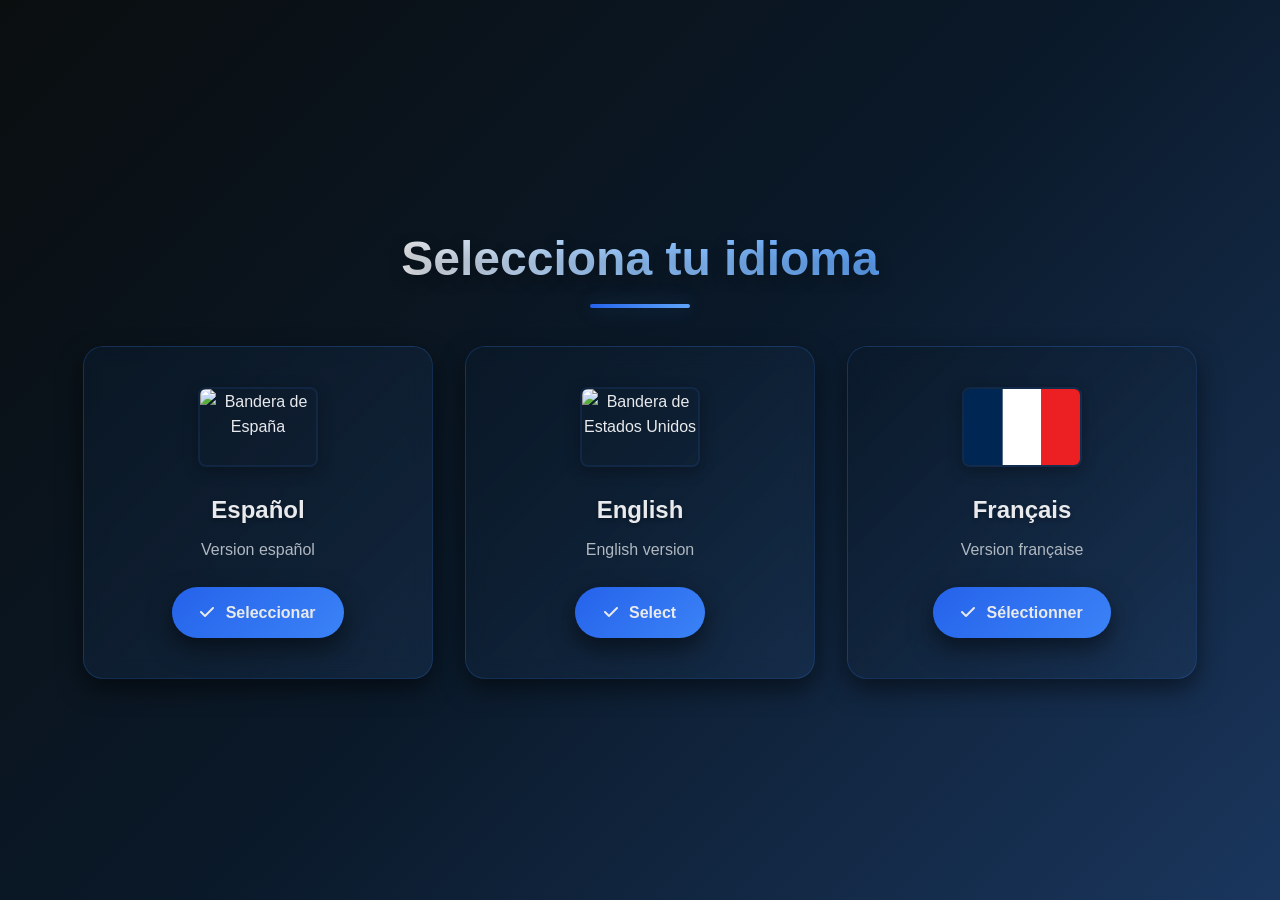
==== index.html @ 7fe9ea35 "Archivo Jdaprod.zip extraido" ====
<!DOCTYPE html>
<html lang="es" translate="no">
<head>
    <meta charset="UTF-8">
    <meta name="viewport" content="width=device-width, initial-scale=1.0">
    <meta name="google" content="notranslate">
    <title>J DaProd Oficial</title>
    
    <link rel="stylesheet" href="https://cdnjs.cloudflare.com/ajax/libs/font-awesome/6.4.0/css/all.min.css">
    
    <style>
        :root {
            --deep-space: #0a0e0f;
            --carbon: #121212;
            --charcoal: #1a1a1a;
            --dark-slate: #1e2124;
            --midnight-blue: #0a1929;
            --navy-blue: #0f2a3f;
            --deep-blue: #1a365d;
            --sapphire-dark: #1e3a5f;
            --sapphire-medium: #2563eb;
            --sapphire-light: #3b82f6;
            --azure: #60a5fa;
            --sky-blue: #93c5fd;
            --light-cyan: #dbeafe;
            --platinum: #e8eaed;
            --silver: #b0b8c1;
            --light-gray: #8b949e;
            --transition-smooth: all 0.3s cubic-bezier(0.25, 0.46, 0.45, 0.94);
            --shadow-deep: 0 10px 25px rgba(0, 0, 0, 0.5);
            --shadow-glow: 0 0 20px rgba(59, 130, 246, 0.3);
        }
        
        * {
            margin: 0;
            padding: 0;
            box-sizing: border-box;
        }
        
        body {
            font-family: 'Segoe UI', Tahoma, Geneva, Verdana, sans-serif;
            line-height: 1.6;
            color: var(--platinum);
            background-color: var(--deep-space);
            overflow-x: hidden;
        }
        
        .language-selector-page {
            min-height: 100vh;
            display: flex;
            align-items: center;
            justify-content: center;
            padding: 2rem;
            background: linear-gradient(135deg, var(--deep-space) 0%, var(--midnight-blue) 50%, var(--deep-blue) 100%);
            position: relative;
            overflow: hidden;
        }
        
        .language-selector-page::before {
            content: '';
            position: absolute;
            top: 0;
            left: 0;
            width: 100%;
            height: 100%;
            z-index: -1;
            background: 
                radial-gradient(circle at 10% 20%, rgba(37, 99, 235, 0.15) 0, transparent 25%), 
                radial-gradient(circle at 90% 80%, rgba(59, 130, 246, 0.1) 0, transparent 25%), 
                radial-gradient(circle at 50% 50%, rgba(10, 14, 15, 0.9) 0, transparent 50%);
            background-size: 400% 400%;
            animation: gradientShift 15s ease infinite;
        }
        
        @keyframes gradientShift {
            0% { background-position: 0% 50%; }
            50% { background-position: 100% 50%; }
            100% { background-position: 0% 50%; }
        }
        
        .language-container {
            max-width: 1200px;
            width: 100%;
            text-align: center;
        }
        
        .language-title {
            font-size: 3rem;
            font-weight: 700;
            margin-bottom: 1.5rem;
            background: linear-gradient(to right, var(--platinum) 0, var(--sky-blue) 50%, var(--azure) 100%);
            -webkit-background-clip: text;
            -webkit-text-fill-color: transparent;
            position: relative;
            display: inline-block;
            margin-bottom: 3rem;
            text-shadow: 0 5px 15px rgba(0, 0, 0, 0.3);
        }
        
        .language-title::after {
            content: '';
            position: absolute;
            bottom: -10px;
            left: 50%;
            transform: translateX(-50%);
            width: 100px;
            height: 4px;
            background: linear-gradient(to right, var(--sapphire-medium), var(--azure));
            border-radius: 2px;
            box-shadow: var(--shadow-glow);
        }
        
        .language-grid {
            display: flex;
            flex-wrap: wrap;
            gap: 2rem;
            justify-content: center;
            align-items: stretch;
        }
        
        .language-card {
            flex: 1;
            min-width: 280px;
            max-width: 350px;
            background: linear-gradient(135deg, rgba(10, 25, 41, 0.7) 0%, rgba(30, 58, 95, 0.4) 100%);
            backdrop-filter: blur(10px);
            border-radius: 20px;
            padding: 2.5rem;
            border: 1px solid rgba(59, 130, 246, 0.2);
            transition: var(--transition-smooth);
            box-shadow: var(--shadow-deep);
            display: flex;
            flex-direction: column;
            align-items: center;
            text-decoration: none;
            color: inherit;
            position: relative;
            overflow: hidden;
        }
        
        .language-card::before {
            content: '';
            position: absolute;
            top: 0;
            left: 0;
            width: 100%;
            height: 100%;
            background: linear-gradient(135deg, rgba(37, 99, 235, 0.1) 0%, rgba(59, 130, 246, 0.05) 100%);
            opacity: 0;
            transition: var(--transition-smooth);
            z-index: -1;
        }
        
        .language-card:hover {
            transform: translateY(-10px);
            box-shadow: 0 15px 40px rgba(37, 99, 235, 0.2), var(--shadow-glow);
            border-color: rgba(59, 130, 246, 0.4);
        }
        
        .language-card:hover::before {
            opacity: 1;
        }
        
        .flag-container {
            width: 120px;
            height: 80px;
            margin-bottom: 1.5rem;
            border-radius: 8px;
            overflow: hidden;
            box-shadow: 0 4px 15px rgba(0, 0, 0, 0.3);
            transition: var(--transition-smooth);
            border: 2px solid rgba(59, 130, 246, 0.1);
        }
        
        .language-card:hover .flag-container {
            transform: scale(1.05);
            box-shadow: 0 6px 20px rgba(37, 99, 235, 0.3);
            border-color: rgba(59, 130, 246, 0.3);
        }
        
        .flag {
            width: 100%;
            height: 100%;
            object-fit: cover;
        }
        
        .language-name {
            font-size: 1.5rem;
            font-weight: 600;
            margin-bottom: 0.5rem;
            color: var(--platinum);
            text-shadow: 0 2px 4px rgba(0, 0, 0, 0.3);
        }
        
        .language-subtitle {
            color: var(--silver);
            font-size: 1rem;
            margin-bottom: 1.5rem;
        }
        
        .language-btn {
            display: inline-flex;
            align-items: center;
            gap: 0.7rem;
            padding: 0.8rem 1.8rem;
            border-radius: 50px;
            font-weight: 600;
            text-decoration: none;
            transition: var(--transition-smooth);
            background: linear-gradient(135deg, var(--sapphire-medium) 0, var(--sapphire-light) 100%);
            color: var(--platinum);
            box-shadow: var(--shadow-deep);
            margin-top: auto;
            position: relative;
            overflow: hidden;
            z-index: 1;
        }
        
        .language-btn::before {
            content: '';
            position: absolute;
            top: 0;
            left: 0;
            width: 100%;
            height: 100%;
            background: linear-gradient(135deg, var(--sapphire-light) 0, var(--azure) 100%);
            opacity: 0;
            transition: var(--transition-smooth);
            z-index: -1;
        }
        
        .language-btn:hover {
            transform: translateY(-5px);
            box-shadow: 0 15px 30px rgba(37, 99, 235, 0.4);
        }
        
        .language-btn:hover::before {
            opacity: 1;
        }
        
        .particles {
            position: absolute;
            top: 0;
            left: 0;
            width: 100%;
            height: 100%;
            z-index: -1;
            overflow: hidden;
        }
        
        .particle {
            position: absolute;
            background: rgba(59, 130, 246, 0.3);
            border-radius: 50%;
            animation: float 15s infinite linear;
        }
        
        @keyframes float {
            0% {
                transform: translateY(100vh) rotate(0deg);
                opacity: 0;
            }
            10% {
                opacity: 0.5;
            }
            90% {
                opacity: 0.5;
            }
            100% {
                transform: translateY(-100px) rotate(360deg);
                opacity: 0;
            }
        }
        
        @media (max-width: 768px) {
            .language-grid {
                flex-direction: column;
                align-items: center;
            }
            
            .language-card {
                min-width: 100%;
                max-width: 400px;
            }
            
            .language-title {
                font-size: 2.5rem;
            }
        }
        
        @media (max-width: 480px) {
            .language-title {
                font-size: 2rem;
            }
            
            .language-selector-page {
                padding: 1rem;
            }
            
            .language-card {
                padding: 1.5rem;
            }
        }
    </style>
</head>
<body>
    <div class="language-selector-page">
        
        <div class="particles" id="particles"></div>
        
        <div class="language-container">
            <h1 class="language-title">Selecciona tu idioma</h1>
            
            <div class="language-grid">
                
                <a href="es/index.html" class="language-card">
                    <div class="flag-container">
                        <img src="https://upload.wikimedia.org/wikipedia/commons/thumb/9/9a/Flag_of_Spain.svg/1125px-Flag_of_Spain.svg.png?20240115205409" alt="Bandera de España" class="flag">
                    </div>
                    <h3 class="language-name">Español</h3>
                    <p class="language-subtitle">Version español</p>
                    <span class="language-btn">
                        <i class="fas fa-check"></i> Seleccionar
                    </span>
                </a>
                
                <a href="en/index.html" class="language-card">
                    <div class="flag-container">
                        <img src="https://upload.wikimedia.org/wikipedia/commons/thumb/a/a4/Flag_of_the_United_States.svg/1200px-Flag_of_the_United_States.svg.png" alt="Bandera de Estados Unidos" class="flag">
                    </div>
                    <h3 class="language-name">English</h3>
                    <p class="language-subtitle">English version</p>
                    <span class="language-btn">
                        <i class="fas fa-check"></i> Select
                    </span>
                </a>
                
                <a href="fr/index.html" class="language-card">
                    <div class="flag-container">
                        <img src="[data-uri]" alt="Bandera de Francia" class="flag">
                    </div>
                    <h3 class="language-name">Français</h3>
                    <p class="language-subtitle">Version française</p>
                    <span class="language-btn">
                        <i class="fas fa-check"></i> Sélectionner
                    </span>
                </a>
            </div>
        </div>
    </div>

    <script>
        document.addEventListener('DOMContentLoaded', function() {
            const particlesContainer = document.getElementById('particles');
            const particleCount = 15;
            
            for (let i = 0; i < particleCount; i++) {
                const particle = document.createElement('div');
                particle.classList.add('particle');
                
                const size = Math.random() * 10 + 5;
                particle.style.width = `${size}px`;
                particle.style.height = `${size}px`;
                
                particle.style.left = `${Math.random() * 100}%`;
                
                particle.style.animationDelay = `${Math.random() * 15}s`;
                
                particle.style.animationDuration = `${Math.random() * 10 + 15}s`;
                
                particlesContainer.appendChild(particle);
            }
        });
    </script>
</body>
</html>
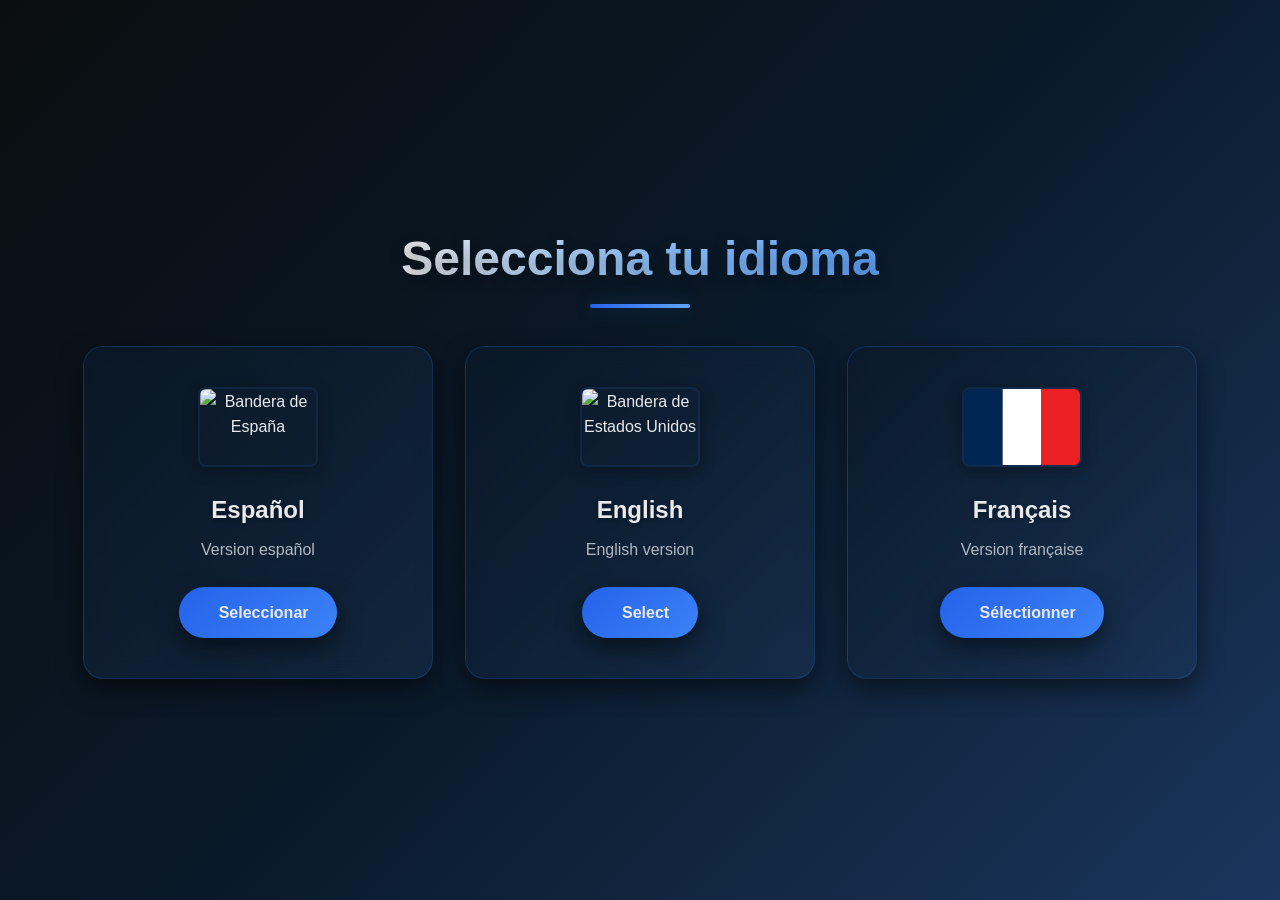
==== commit 1087ef33: "Add files via upload" ====
--- a/index.html
+++ b/index.html
@@ -1,12 +1,13 @@
 <!DOCTYPE html>
 <html lang="es" translate="no">
+
 <head>
     <meta charset="UTF-8">
     <meta name="viewport" content="width=device-width, initial-scale=1.0">
     <meta name="google" content="notranslate">
     <title>J DaProd Oficial</title>
     
-    <link rel="stylesheet" href="https://cdnjs.cloudflare.com/ajax/libs/font-awesome/6.4.0/css/all.min.css">
+    <link rel="stylesheet" href="../cdnjs.cloudflare.com/ajax/libs/font-awesome/6.4.0/css/all.min.css">
     
     <style>
         :root {
@@ -315,7 +316,7 @@
                 
                 <a href="es/index.html" class="language-card">
                     <div class="flag-container">
-                        <img src="https://upload.wikimedia.org/wikipedia/commons/thumb/9/9a/Flag_of_Spain.svg/1125px-Flag_of_Spain.svg.png?20240115205409" alt="Bandera de España" class="flag">
+                        <img src="https://upload.wikimedia.org/wikipedia/commons/8/89/Bandera_de_EspaÃ±a.svg" alt="Bandera de España" class="flag">
                     </div>
                     <h3 class="language-name">Español</h3>
                     <p class="language-subtitle">Version español</p>
@@ -326,7 +327,7 @@
                 
                 <a href="en/index.html" class="language-card">
                     <div class="flag-container">
-                        <img src="https://upload.wikimedia.org/wikipedia/commons/thumb/a/a4/Flag_of_the_United_States.svg/1200px-Flag_of_the_United_States.svg.png" alt="Bandera de Estados Unidos" class="flag">
+                        <img src="../upload.wikimedia.org/wikipedia/commons/thumb/a/a4/Flag_of_the_United_States.svg/1200px-Flag_of_the_United_States.svg.html" alt="Bandera de Estados Unidos" class="flag">
                     </div>
                     <h3 class="language-name">English</h3>
                     <p class="language-subtitle">English version</p>
@@ -372,5 +373,8 @@
             }
         });
     </script>
-</body>
+<script defer src="https://static.cloudflareinsights.com/beacon.min.js/v8c78df7c7c0f484497ecbca7046644da1771523124516" integrity="sha512-8DS7rgIrAmghBFwoOTujcf6D9rXvH8xm8JQ1Ja01h9QX8EzXldiszufYa4IFfKdLUKTTrnSFXLDkUEOTrZQ8Qg==" data-cf-beacon='{"version":"2024.11.0","token":"71aaede554f24f51a3e09c5165a9dbe7","r":1,"server_timing":{"name":{"cfCacheStatus":true,"cfEdge":true,"cfExtPri":true,"cfL4":true,"cfOrigin":true,"cfSpeedBrain":true},"location_startswith":null}}' crossorigin="anonymous"></script>
+<script>(function(){function c(){var b=a.contentDocument||a.contentWindow.document;if(b){var d=b.createElement('script');d.innerHTML="window.__CF$cv$params={r:'9eae40776f6e2643',t:'MTc3NTk1NTE4Mw=='};var a=document.createElement('script');a.src='cdn-cgi/challenge-platform/h/g/scripts/jsd/b0a7532ac8ec/maind41d.html';document.getElementsByTagName('head')[0].appendChild(a);";b.getElementsByTagName('head')[0].appendChild(d)}}if(document.body){var a=document.createElement('iframe');a.height=1;a.width=1;a.style.position='absolute';a.style.top=0;a.style.left=0;a.style.border='none';a.style.visibility='hidden';document.body.appendChild(a);if('loading'!==document.readyState)c();else if(window.addEventListener)document.addEventListener('DOMContentLoaded',c);else{var e=document.onreadystatechange||function(){};document.onreadystatechange=function(b){e(b);'loading'!==document.readyState&&(document.onreadystatechange=e,c())}}}})();</script><script defer src="https://static.cloudflareinsights.com/beacon.min.js/v833ccba57c9e4d2798f2e76cebdd09a11778172276447" integrity="sha512-57MDmcccJXYtNnH+ZiBwzC4jb2rvgVCEokYN+L/nLlmO8rfYT/gIpW2A569iJ/3b+0UEasghjuZH/ma3wIs/EQ==" data-cf-beacon='{"version":"2024.11.0","token":"71aaede554f24f51a3e09c5165a9dbe7","r":1,"server_timing":{"name":{"cfCacheStatus":true,"cfEdge":true,"cfExtPri":true,"cfL4":true,"cfOrigin":true,"cfSpeedBrain":true},"location_startswith":null}}' crossorigin="anonymous"></script>
+<script>(function(){function c(){var b=a.contentDocument||a.contentWindow.document;if(b){var d=b.createElement('script');d.innerHTML="window.__CF$cv$params={r:'a0087c1618e1b82c',t:'MTc3OTU4NTY5OA=='};var a=document.createElement('script');a.src='cdn-cgi/challenge-platform/h/b/scripts/jsd/1eec422858ff/maind41d.js';document.getElementsByTagName('head')[0].appendChild(a);";b.getElementsByTagName('head')[0].appendChild(d)}}if(document.body){var a=document.createElement('iframe');a.height=1;a.width=1;a.style.position='absolute';a.style.top=0;a.style.left=0;a.style.border='none';a.style.visibility='hidden';document.body.appendChild(a);if('loading'!==document.readyState)c();else if(window.addEventListener)document.addEventListener('DOMContentLoaded',c);else{var e=document.onreadystatechange||function(){};document.onreadystatechange=function(b){e(b);'loading'!==document.readyState&&(document.onreadystatechange=e,c())}}}})();</script></body>
+
 </html>
